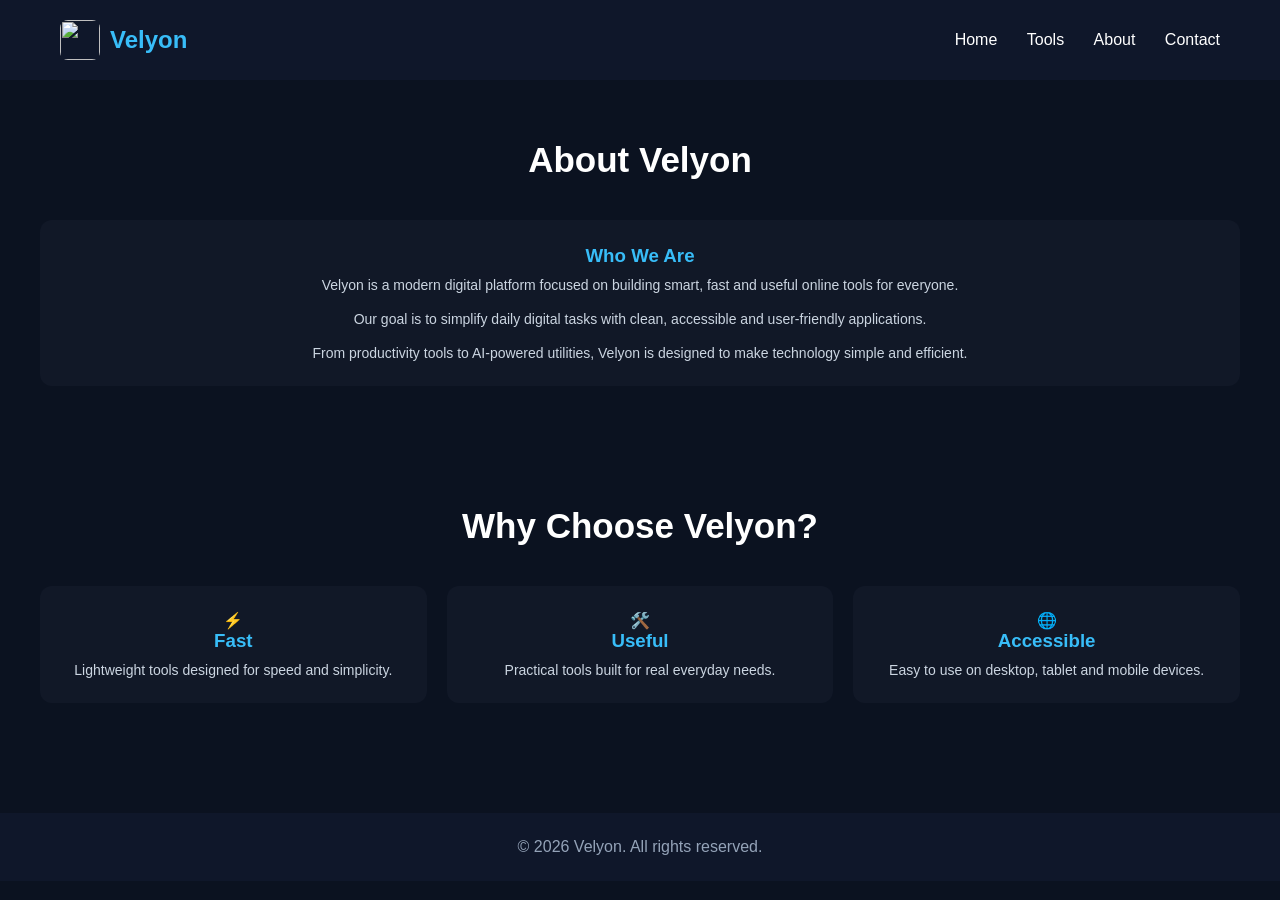
==== about.html @ 7d159152 "Add files via upload" ====
<!DOCTYPE html>
<html lang="en">

<head>
  <meta charset="UTF-8">
  <meta name="viewport" content="width=device-width, initial-scale=1.0">
  <title>About - Velyon</title>

  <link rel="stylesheet" href="style.css">
  <link
rel="icon"
type="image/png"
href="assets/logo.png">
</head>

<body>

  <!-- HEADER -->

  <header>

    <div class="logo">
      <img src="assets/logo.png" height="40">
      <span>Velyon</span>
    </div>

    <nav>
      <a href="index.html">Home</a>
      <a href="tools.html">Tools</a>
      <a href="about.html">About</a>
      <a href="#">Contact</a>
    </nav>

  </header>

  <!-- ABOUT SECTION -->

  <section class="section">

    <h2>About Velyon</h2>

    <div class="card">

      <h3>Who We Are</h3>

      <p>
        Velyon is a modern digital platform focused on building smart,
        fast and useful online tools for everyone.
      </p>

      <br>

      <p>
        Our goal is to simplify daily digital tasks with clean,
        accessible and user-friendly applications.
      </p>

      <br>

      <p>
        From productivity tools to AI-powered utilities,
        Velyon is designed to make technology simple and efficient.
      </p>

    </div>

  </section>

  <!-- FEATURES -->

  <section class="section">

    <h2>Why Choose Velyon?</h2>

    <div class="grid">

      <div class="card">
        <div class="icon">⚡</div>

        <h3>Fast</h3>

        <p>
          Lightweight tools designed for speed and simplicity.
        </p>
      </div>

      <div class="card">
        <div class="icon">🛠️</div>

        <h3>Useful</h3>

        <p>
          Practical tools built for real everyday needs.
        </p>
      </div>

      <div class="card">
        <div class="icon">🌐</div>

        <h3>Accessible</h3>

        <p>
          Easy to use on desktop, tablet and mobile devices.
        </p>
      </div>

    </div>

  </section>

  <!-- FOOTER -->

  <footer>
    © 2026 Velyon. All rights reserved.
  </footer>

</body>
</html>
---- style.css ----
* {
  margin: 0;
  padding: 0;
  box-sizing: border-box;
  font-family: Arial, sans-serif;
}

body {
  background: #0b1220;
  color: white;
}

/* Navbar */
header {
  display: flex;
  justify-content: space-between;
  align-items: center;
  padding: 20px 60px;
  background: #0f172a;
}

.logo {
  display: flex;
  align-items: center;
  gap: 10px;
  font-size: 24px;
  font-weight: bold;
  color: #38bdf8;
}

.logo img {
  height: 40px;
  width: 40px;
  border-radius: 8px;
}

nav a {
  color: white;
  text-decoration: none;
  margin-left: 25px;
  transition: 0.3s;
}

nav a:hover {
  color: #38bdf8;
}

/* Hero */
.hero {
  text-align: center;
  padding: 100px 20px;
}

.hero h1 {
  font-size: 55px;
  margin-bottom: 15px;
}

.hero p {
  font-size: 18px;
  color: #cbd5e1;
  margin-bottom: 30px;
}

/* Buttons */
.btn {
  padding: 14px 28px;
  border: none;
  border-radius: 10px;
  margin: 10px;
  cursor: pointer;
  font-size: 16px;
  transition: 0.3s;
}

.primary {
  background: #38bdf8;
  color: black;
}

.secondary {
  background: transparent;
  border: 1px solid #38bdf8;
  color: white;
}

.btn:hover {
  transform: scale(1.05);
}

/* Section */
.section {
  padding: 60px 40px;
  text-align: center;
}

.section h2 {
  font-size: 35px;
  margin-bottom: 40px;
}

/* Grid */
.grid {
  display: grid;
  grid-template-columns: repeat(auto-fit, minmax(220px, 1fr));
  gap: 20px;
}

.card {
  background: #111827;
  padding: 25px;
  border-radius: 12px;
  transition: 0.3s;
}

.card:hover {
  transform: translateY(-5px);
  background: #1f2937;
}

.card h3 {
  color: #38bdf8;
  margin-bottom: 10px;
}

.card p {
  color: #cbd5e1;
  font-size: 14px;
}

/* Footer */
footer {
  text-align: center;
  padding: 25px;
  background: #0f172a;
  color: #94a3b8;
  margin-top: 50px;
}

/* Mobile */
@media (max-width: 768px) {
  header {
    flex-direction: column;
    gap: 10px;
  }

  .hero h1 {
    font-size: 40px;
  }
}
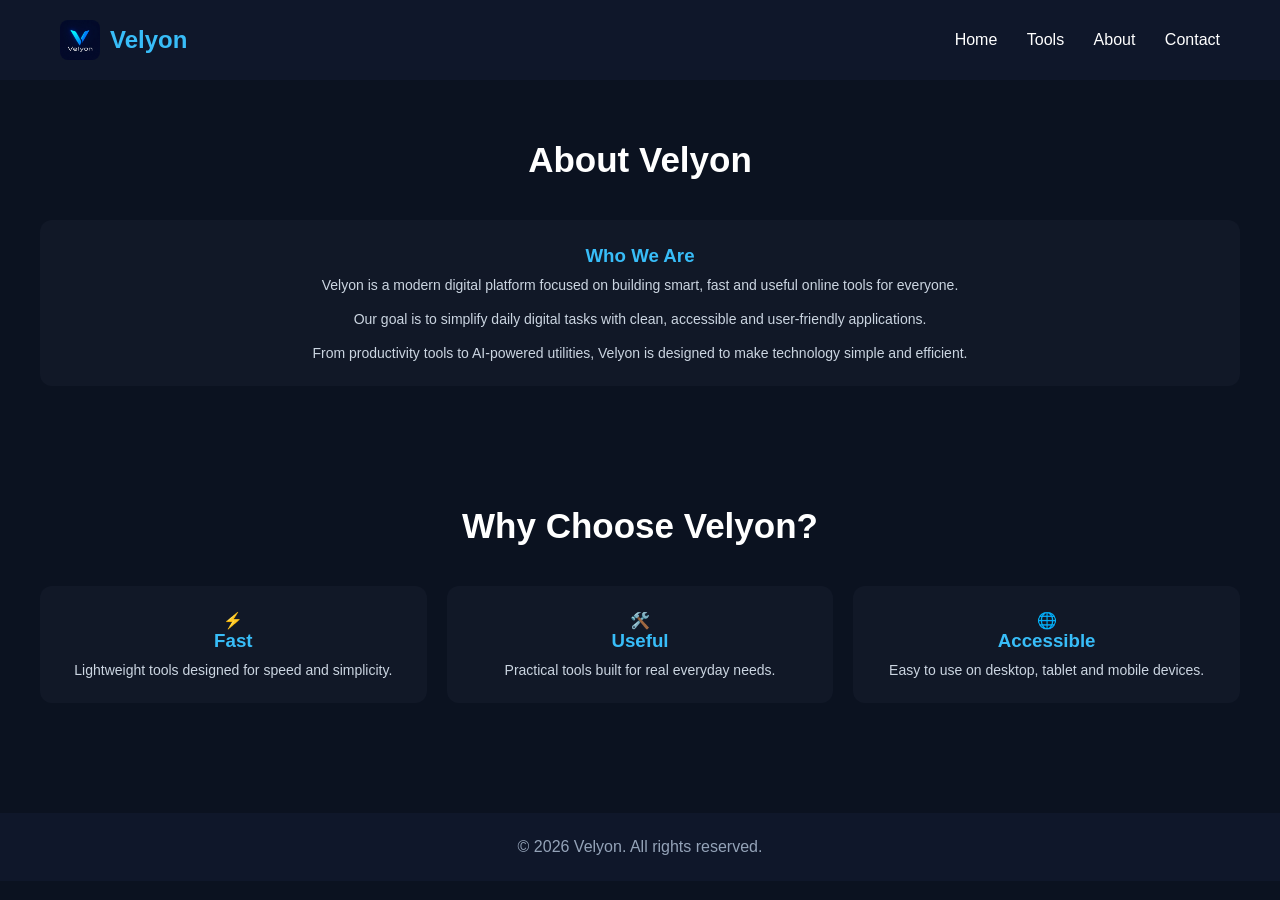
==== commit b23b7eac: "Add files via upload" ====
--- a/about.html
+++ b/about.html
@@ -10,7 +10,7 @@
   <link
 rel="icon"
 type="image/png"
-href="assets/logo.png">
+href="logo.png">
 </head>
 
 <body>
@@ -20,7 +20,7 @@
   <header>
 
     <div class="logo">
-      <img src="assets/logo.png" height="40">
+      <img src="logo.png" height="40">
       <span>Velyon</span>
     </div>
 
